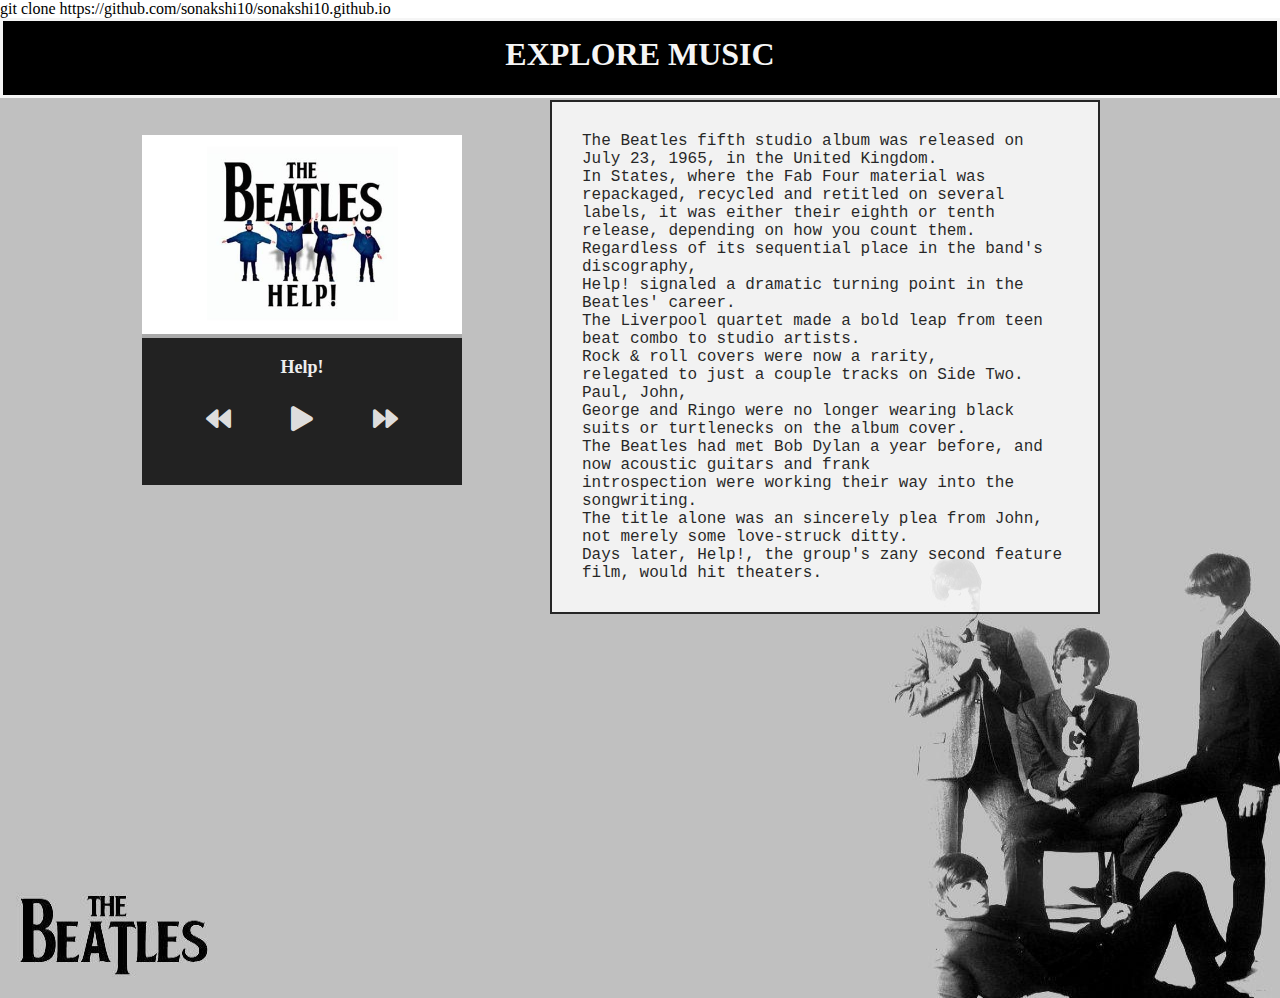
==== music.html @ 4a248a85 "Update and rename musicplayer.html to music.html" ====
<!DOCTYPE html>
<html lang="en">
  <head>
    <meta charset="UTF-8" />
    <meta name="viewport" content="width=device-width, initial-scale=1.0" />
    <title>The Beatles Music</title>
    <!-- font-awesome -->
    <link
      rel="stylesheet"
      href="https://cdnjs.cloudflare.com/ajax/libs/font-awesome/5.14.0/css/all.min.css"
    />
git clone https://github.com/sonakshi10/sonakshi10.github.io

    <!-- styles -->
    <link rel="stylesheet" href="styles.css" />
  </head>
  <body>
      <div class="banner">
        <h1>EXPLORE MUSIC</h1>
      </div>
      <div class="bg">
        <img src="./files/background.jpg" alt="">
      </div>
      <div class="player">
        <div class="main">
          <audio>
          </audio>
          <div class="thumbnail">
            <img src="" alt="">
          </div>
          <div class="seekbar">
            <input type="range">
          </div>
          <div class="songTitle">
            <h2></h2>
          </div>
          <div class="controls">
            <div class="prev"><i class="fas fa-backward"></i></div>
            <div class="play-pause-control paused">
              <i class="fas fa-play"></i>
              <i class="fas fa-pause"></i>
            </div>
            <div class="next">
              <i class="fas fa-forward"></i>
            </div>
          </div>
        </div>
      </div>
      <div class="song-info">
        <p>
        </p>
      </div>
      <!-- javascript -->
    <script src="app.js"></script>
  </body>
</html>
---- styles.css ----
* {
	margin:0px;
	padding: 0px;
	box-sizing: border-box;
}
body {
	height: 100vh;
    font-family: "Raleway";
}
.bg{
    height: 100vh;
    width: 100%;
    position: relative;
    overflow: hidden;
}
.banner{
	width: 100%;
	height: 80px;
	margin: auto;
	border: 3px solid whitesmoke;
	padding: 15px;
	text-align: center;
	background-color: black;
	color: whitesmoke;
	

}
.banner h1{
	margin-left: auto;
	margin-right: auto;
	width: 50%;
	
	
}
.bg img{
    height: 100%;
    width: 100%;
    /* -webkit-filter: blur(1px); */
    /* opacity: 0.7; */
    position: absolute;
}
.player {
	position: absolute;
	/* top: 50%;
	left: 50%;*/
	transform: translate(10%,10%);
	width: 320px;
	height: 350px;
    overflow: hidden;
    top: 100px;
    left: 110px;
    
}
.player .main {
	width: 100%;
	height: 100%;
	background: #222;
    transition:all 500ms ease-in-out;
    
}
.player .main .thumbnail img {
    width: 100%;
    height: 200px;
}
.player .main .seekbar {
	margin-top: -15px;
}
.player .main .seekbar input[type="range"] {
	-webkit-appearance:none;
	width: 100%;
	height: 4px;
	outline: none;
	background: #aaa;
	overflow: hidden;
}
.player .main .seekbar input[type="range"]::-webkit-slider-thumb {
	-webkit-appearance:none;
	width: 0px;
	height: 0px;
	box-shadow: -300px 0px 0px 300px green;
}
.player .main .songTitle{
	text-align: center;
	padding: 15px 0px;
}
.player .main .songTitle h2 {
	font-size: 18px;
	color:#eee;
	margin-bottom: 5px;
}
.player .main .controls {
	display: flex;
	justify-content: center;
	margin:8px 0px;
}
.player .main .controls > div {
	margin:0px 30px;
	cursor: pointer;
}
.player .main .controls i.fas {
	font-size:25px;
    color: #ddd;   
}
.player .main .controls > div.play-pause-control i.fa-play {
	display: none;
}
.player .main .controls > div.play-pause-control.paused i.fa-play {
	display: block;
}
.player .main .controls > div.play-pause-control.paused i.fa-pause {
	display: none;
}
 .song-info {
    position: absolute;
    border: black 2px solid;
    width: 550px;
    height: auto;
    top: 100px;
    left: 550px;
    padding: 30px; 
    background-color: white;
    overflow: hidden;
    opacity: 0.8;
}
.song-info p{
    font-size: large;
    font-family: monospace;
    color: black;
    font-weight: 400;
} 
@media screen and (max-width: 500px){
	.player{
		width: 70vw;
		height: auto;
		display: grid;
		transform: translate(0%,0%);
		top: 200px;
		left: 50px;
		
		
	}
	
	.song-info{
		margin: 10px;
		top: auto;
		left: 0px;
		width: auto;
		height: auto;
		position: absolute;
		margin: 0 auto;
	}
	.bg img{
		position: relative;
		width: 100%;
		height: 100vh;
		
		
	}
	.banner{
		height: 110px;
		
	}
	
	
}
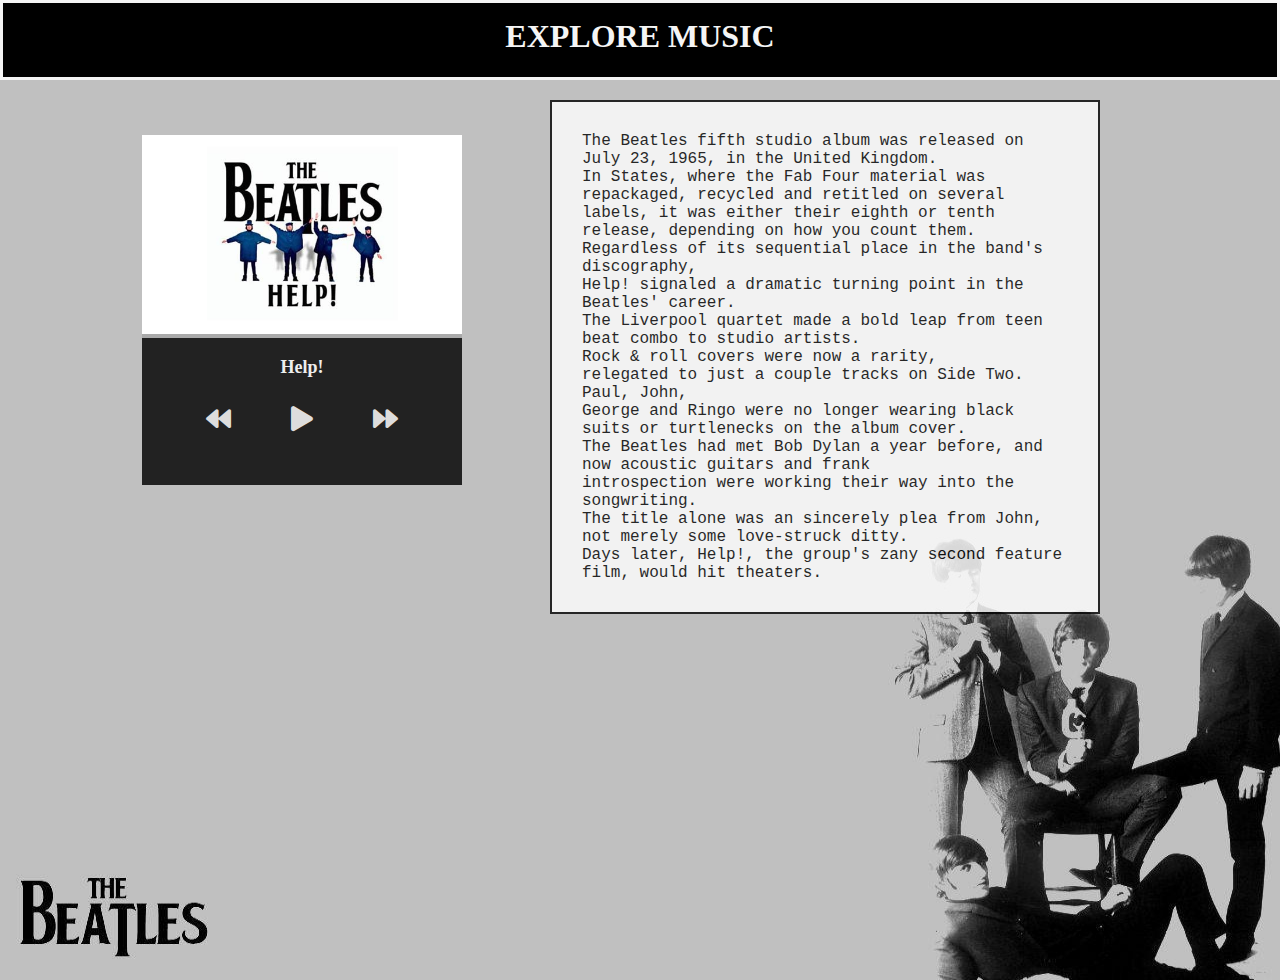
==== commit 7a14262f: "Update music.html" ====
--- a/music.html
+++ b/music.html
@@ -9,7 +9,7 @@
       rel="stylesheet"
       href="https://cdnjs.cloudflare.com/ajax/libs/font-awesome/5.14.0/css/all.min.css"
     />
-git clone https://github.com/sonakshi10/sonakshi10.github.io
+
 
     <!-- styles -->
     <link rel="stylesheet" href="styles.css" />
